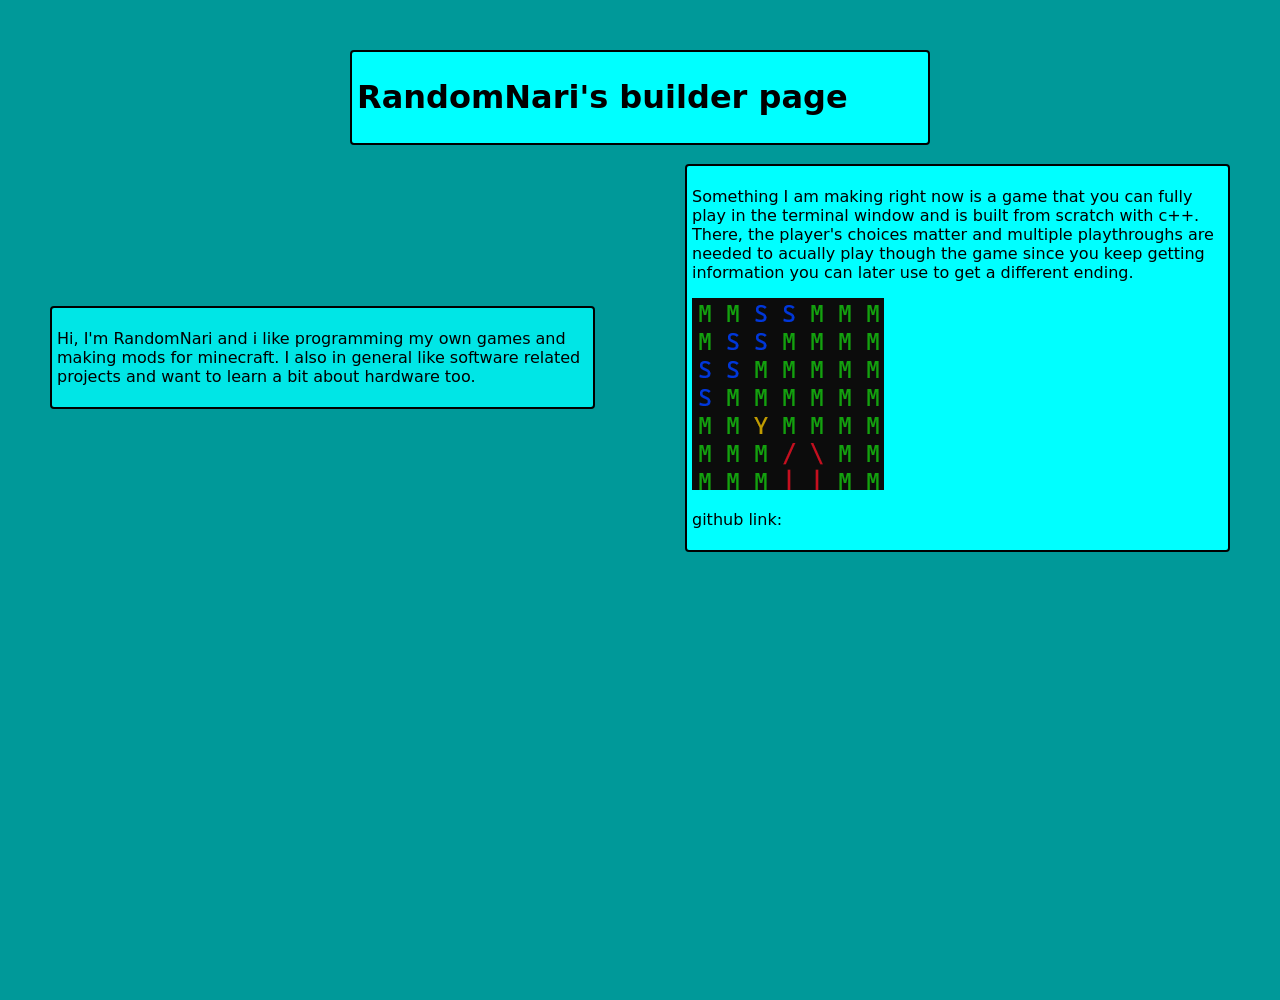
==== BuilderPage.html @ 483694c2 "added and changed the text and included a picture and link of one project I'm making right now, thou" ====
<!DOCTYPE html>
<html lang="en">
<head>
  <meta charset="utf-8">
  <meta name="viewport" content="width=device-width, initial-scale=1">
  <title>My Project</title>
  <style>
  body {
  margin: 50px;
  min-height: 100vh;
  display: flex;
  flex-direction: column;
  justify-content: top;
  align-items: top;
  font-family: system-ui, -apple-system, sans-serif;
  background:  #009999;
  color: black;
}


main {
  max-width: 600px;
  padding: 2px;
  background: #1c1a18;
  border-radius: 8px;
  border: 1px solid #332f2a;
}
.rl {
display: flex;
justify-content:space-between;
align-items: center;
width: 100%;
}
.l {
width: 45%;
background-color:#00e6e6;
border: 2px solid black;
border-radius:4px;
padding:5px;

}
.r{
width: 45%;
background-color:#00ffff;
border: 2px solid black;
border-radius:4px;
padding:5px;
}
.m{
background-color:#00ffff;
border: 2px solid black;
border-radius:4px;
padding:5px;
margin-left:300px;
margin-right:300px;
}
  </style>
</head>

<body>
<div class="m">
<h1> RandomNari's builder page </h1></div>
<br>
<div class="rl">
<div class="l">
  <p> Hi, I'm RandomNari and i like programming my own games and making mods for minecraft. I also in general like software related projects and want to learn a bit about hardware too.</p>
  </div>
  <div class="r">
  <p> Something I am making right now is a game that you can fully play in the terminal window and is built from scratch with c++. There, the player's choices matter and multiple playthroughs are needed to acually play though the game since you keep getting information you can later use to get a different ending. 
  </p>
  <img src="map.png" alt="map">
  <p> github link:<a href="github.com/RandomNari/new"></p>
  </div></div>
  
</body>
</html>
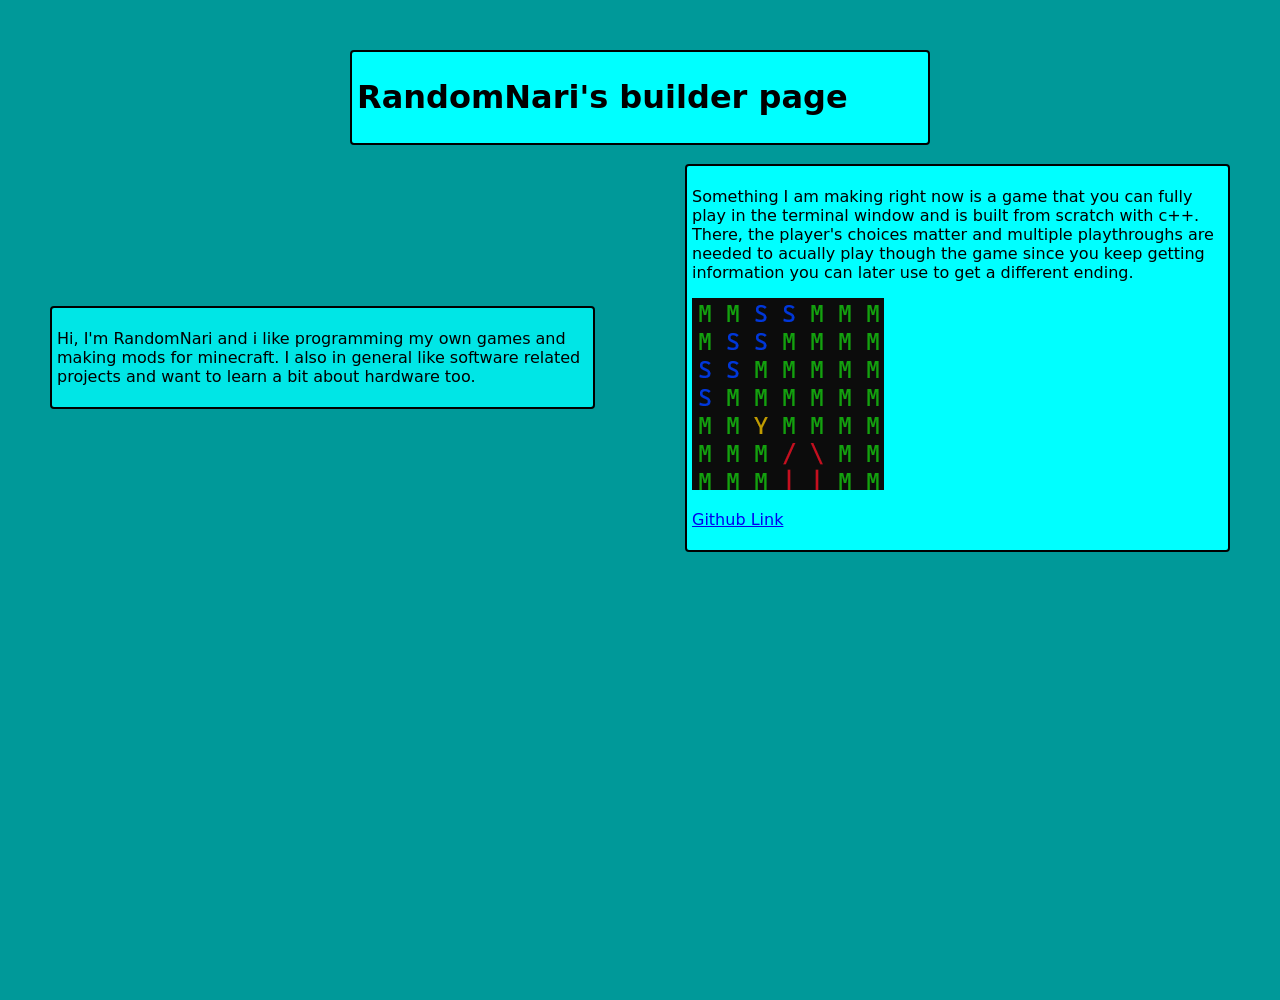
==== commit 71800878: "fixed the link" ====
--- a/BuilderPage.html
+++ b/BuilderPage.html
@@ -69,7 +69,7 @@
   <p> Something I am making right now is a game that you can fully play in the terminal window and is built from scratch with c++. There, the player's choices matter and multiple playthroughs are needed to acually play though the game since you keep getting information you can later use to get a different ending. 
   </p>
   <img src="map.png" alt="map">
-  <p> github link:<a href="github.com/RandomNari/new"></p>
+  <p> <a href="https://github.com/RandomNari/new">Github Link </a> </p>
   </div></div>
   
 </body>
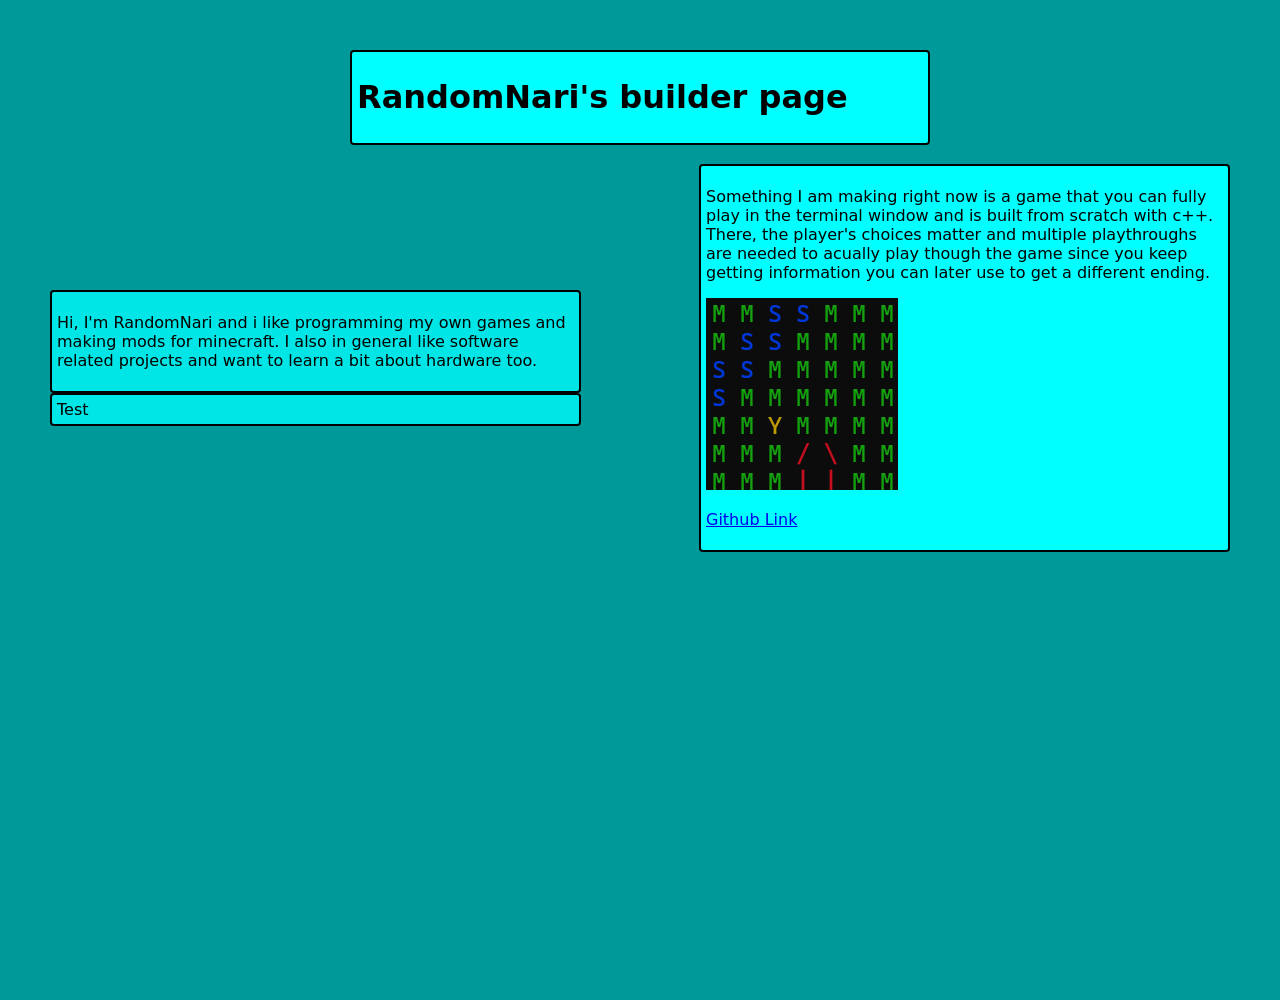
==== commit 061b0907: "added that in the left/right view you have colums so that i can put multipe projects/boxes on there " ====
--- a/BuilderPage.html
+++ b/BuilderPage.html
@@ -31,8 +31,13 @@
 align-items: center;
 width: 100%;
 }
+.c
+{
+width:45%;
+display: flex;
+flex-direction:column;
+}
 .l {
-width: 45%;
 background-color:#00e6e6;
 border: 2px solid black;
 border-radius:4px;
@@ -40,7 +45,6 @@
 
 }
 .r{
-width: 45%;
 background-color:#00ffff;
 border: 2px solid black;
 border-radius:4px;
@@ -62,15 +66,21 @@
 <h1> RandomNari's builder page </h1></div>
 <br>
 <div class="rl">
+<div class="c">
 <div class="l">
   <p> Hi, I'm RandomNari and i like programming my own games and making mods for minecraft. I also in general like software related projects and want to learn a bit about hardware too.</p>
   </div>
+  <div class="l">
+  Test
+  </div>
+  </div>
+  <div class="c">
   <div class="r">
   <p> Something I am making right now is a game that you can fully play in the terminal window and is built from scratch with c++. There, the player's choices matter and multiple playthroughs are needed to acually play though the game since you keep getting information you can later use to get a different ending. 
   </p>
   <img src="map.png" alt="map">
   <p> <a href="https://github.com/RandomNari/new">Github Link </a> </p>
-  </div></div>
+  </div></div></div>
   
 </body>
 </html>
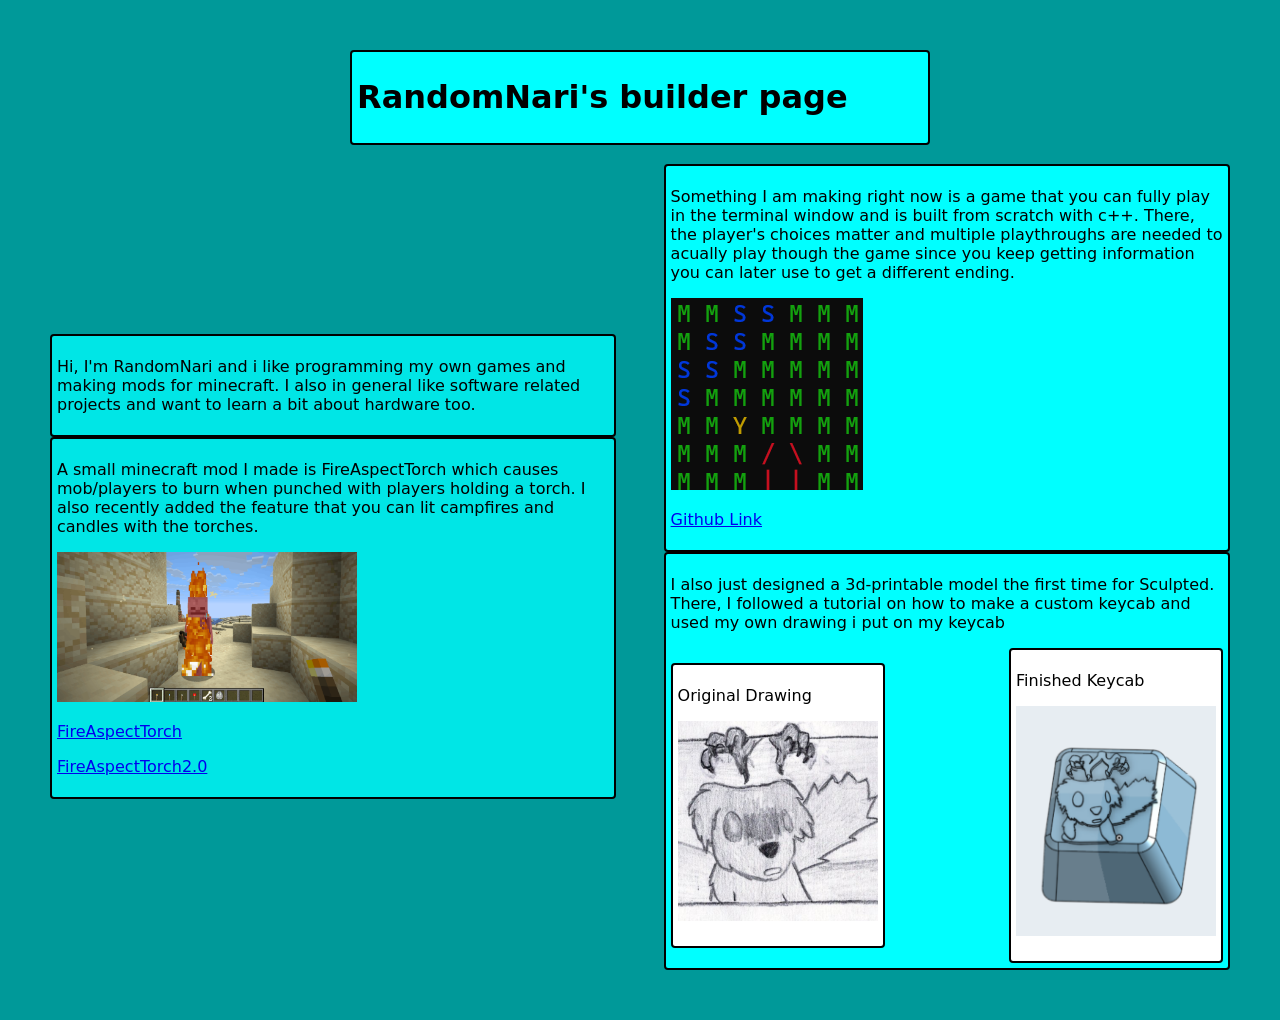
==== commit 942f4cc3: "added two moe project-pages" ====
--- a/BuilderPage.html
+++ b/BuilderPage.html
@@ -33,7 +33,7 @@
 }
 .c
 {
-width:45%;
+width:48%;
 display: flex;
 flex-direction:column;
 }
@@ -46,6 +46,12 @@
 }
 .r{
 background-color:#00ffff;
+border: 2px solid black;
+border-radius:4px;
+padding:5px;
+}
+.w{
+background-color:white;
 border: 2px solid black;
 border-radius:4px;
 padding:5px;
@@ -71,7 +77,12 @@
   <p> Hi, I'm RandomNari and i like programming my own games and making mods for minecraft. I also in general like software related projects and want to learn a bit about hardware too.</p>
   </div>
   <div class="l">
-  Test
+  <p>
+  A small minecraft mod I made is FireAspectTorch which causes mob/players to burn when punched with players holding a torch. I also recently added the feature that you can lit campfires and candles with the torches.
+  </p>
+  <img src="FireAspectTorch.png" alt="FireAspectTorch"width="300" height="150">
+  <p><a href="https://github.com/RandomNari/fire_aspect_torch">FireAspectTorch</a></p>
+  <p><a href="https://github.com/RandomNari/FireAspectTorch2.0">FireAspectTorch2.0</a></p>
   </div>
   </div>
   <div class="c">
@@ -80,7 +91,21 @@
   </p>
   <img src="map.png" alt="map">
   <p> <a href="https://github.com/RandomNari/new">Github Link </a> </p>
-  </div></div></div>
+  </div>
+  <div class="r">
+  <p>I also just designed a 3d-printable model the first time for Sculpted. There, I followed a tutorial on how to make a custom keycab and used my own drawing i put on my keycab</p>
+  <div class="rl">
+  <div class="w">
+  <p>Original Drawing</p>
+  <p><img src="original.jpeg" alt="original"width="200"height="200"></p>
+  </div>
+  <div class="w">
+  <p>Finished Keycab </p>
+  <p><img src="keycap.png" alt="keycap"width="200"height="230"></p>
+  </div>
+  </div>
+  </div>
+  </div></div>
   
 </body>
 </html>
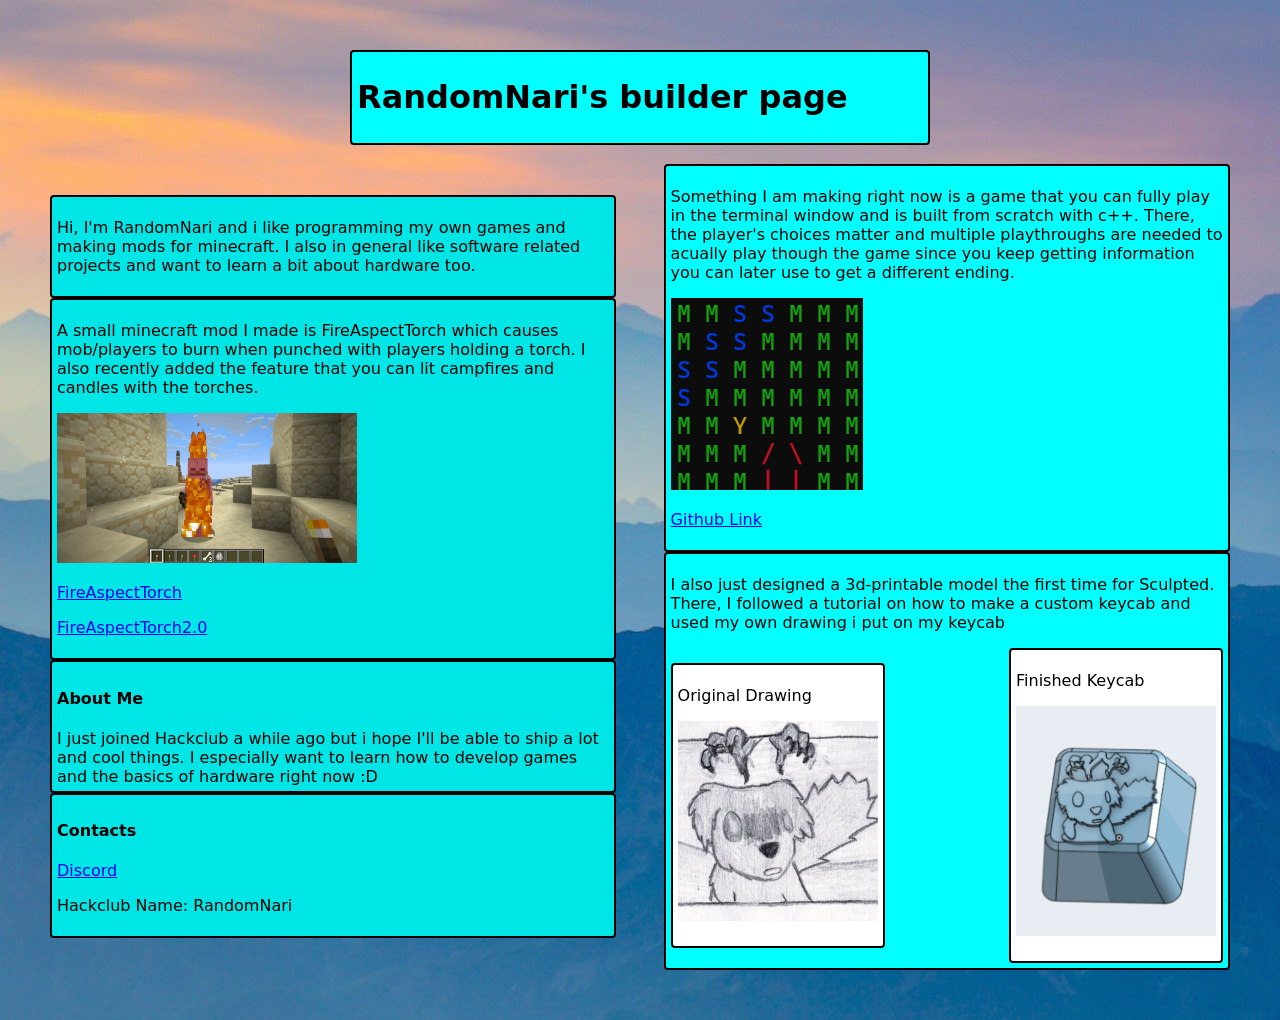
==== commit a8fdf3bb: "added an About Me and Contacts box and changed the general background to a license free image i foun" ====
--- a/BuilderPage.html
+++ b/BuilderPage.html
@@ -13,7 +13,7 @@
   justify-content: top;
   align-items: top;
   font-family: system-ui, -apple-system, sans-serif;
-  background:  #009999;
+  background-image: url('c.jpg');
   color: black;
 }
 
@@ -84,6 +84,17 @@
   <p><a href="https://github.com/RandomNari/fire_aspect_torch">FireAspectTorch</a></p>
   <p><a href="https://github.com/RandomNari/FireAspectTorch2.0">FireAspectTorch2.0</a></p>
   </div>
+  <div>
+  <div class="l">
+  <h4><p>About Me</h4></p>
+  I just joined Hackclub a while ago but i hope I'll be able to ship a lot and cool things. I especially want to learn how to develop games and the basics of hardware right now :D
+  </div>
+  <div class="l">
+  <h4><p>Contacts</h4></p>
+  <p><a href="https://discordapp.com/users/1504840177858646067">Discord</a></p>
+  <p> Hackclub Name: RandomNari</p>
+  </div>
+  </div>
   </div>
   <div class="c">
   <div class="r">
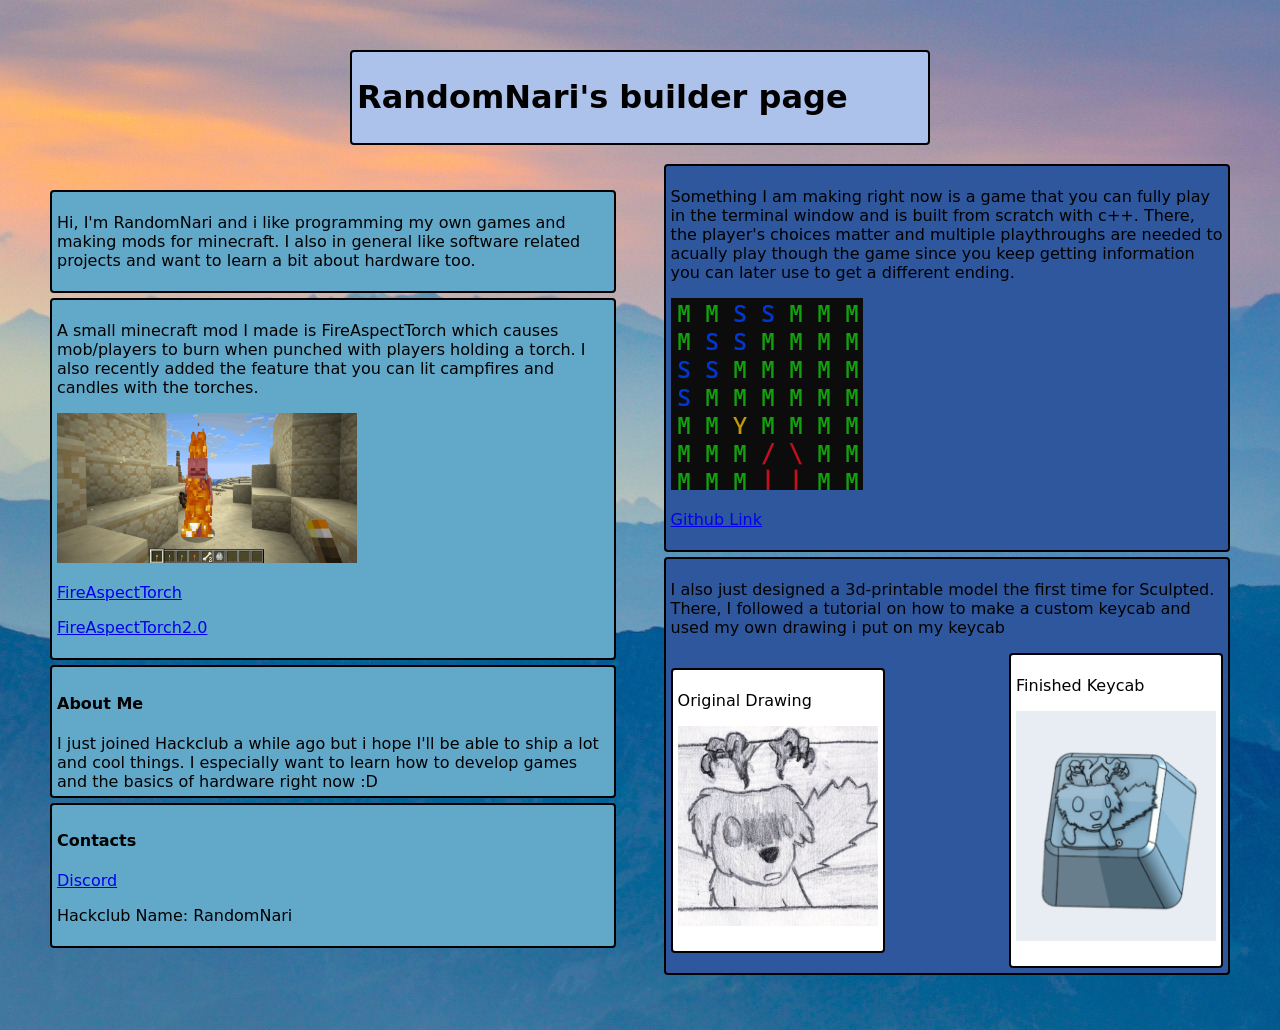
==== commit d34ad57d: "it took me a while to find colors for the title/right column/left color that match the background pi" ====
--- a/BuilderPage.html
+++ b/BuilderPage.html
@@ -38,17 +38,18 @@
 flex-direction:column;
 }
 .l {
-background-color:#00e6e6;
+background-color:#61A8C9;
 border: 2px solid black;
 border-radius:4px;
 padding:5px;
-
+margin-bottom:5px;
 }
 .r{
-background-color:#00ffff;
+background-color:#2E579D;
 border: 2px solid black;
 border-radius:4px;
 padding:5px;
+margin-bottom:5px;
 }
 .w{
 background-color:white;
@@ -57,7 +58,7 @@
 padding:5px;
 }
 .m{
-background-color:#00ffff;
+background-color:#adc2eb;
 border: 2px solid black;
 border-radius:4px;
 padding:5px;
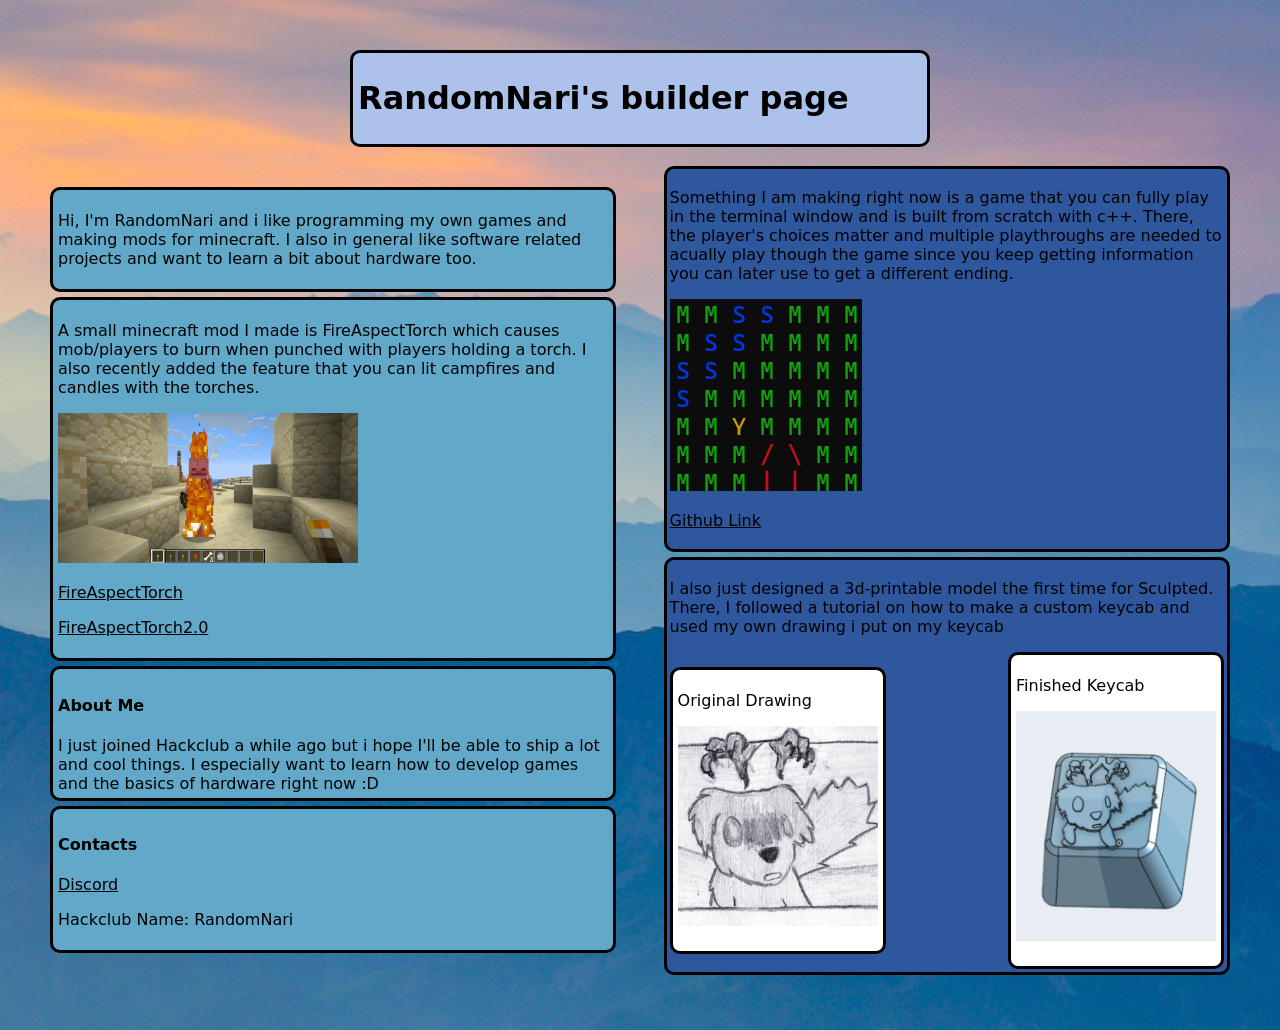
==== commit fb3c5d7c: "made the borders thicker and changed the colors of the links, when you now hover over them you have " ====
--- a/BuilderPage.html
+++ b/BuilderPage.html
@@ -17,6 +17,15 @@
   color: black;
 }
 
+a:link {
+color:black;
+}
+a:visited {
+color:black;
+}
+a:hover {
+color:#E9BB59;
+}
 
 main {
   max-width: 600px;
@@ -39,28 +48,28 @@
 }
 .l {
 background-color:#61A8C9;
-border: 2px solid black;
-border-radius:4px;
+border: 3px solid black;
+border-radius:10px;
 padding:5px;
 margin-bottom:5px;
 }
 .r{
 background-color:#2E579D;
-border: 2px solid black;
-border-radius:4px;
-padding:5px;
+border: 3px solid black;
+border-radius:10px;
+padding:3px;
 margin-bottom:5px;
 }
 .w{
 background-color:white;
-border: 2px solid black;
-border-radius:4px;
+border: 3px solid black;
+border-radius:10px;
 padding:5px;
 }
 .m{
 background-color:#adc2eb;
-border: 2px solid black;
-border-radius:4px;
+border: 3px solid black;
+border-radius:10px;
 padding:5px;
 margin-left:300px;
 margin-right:300px;
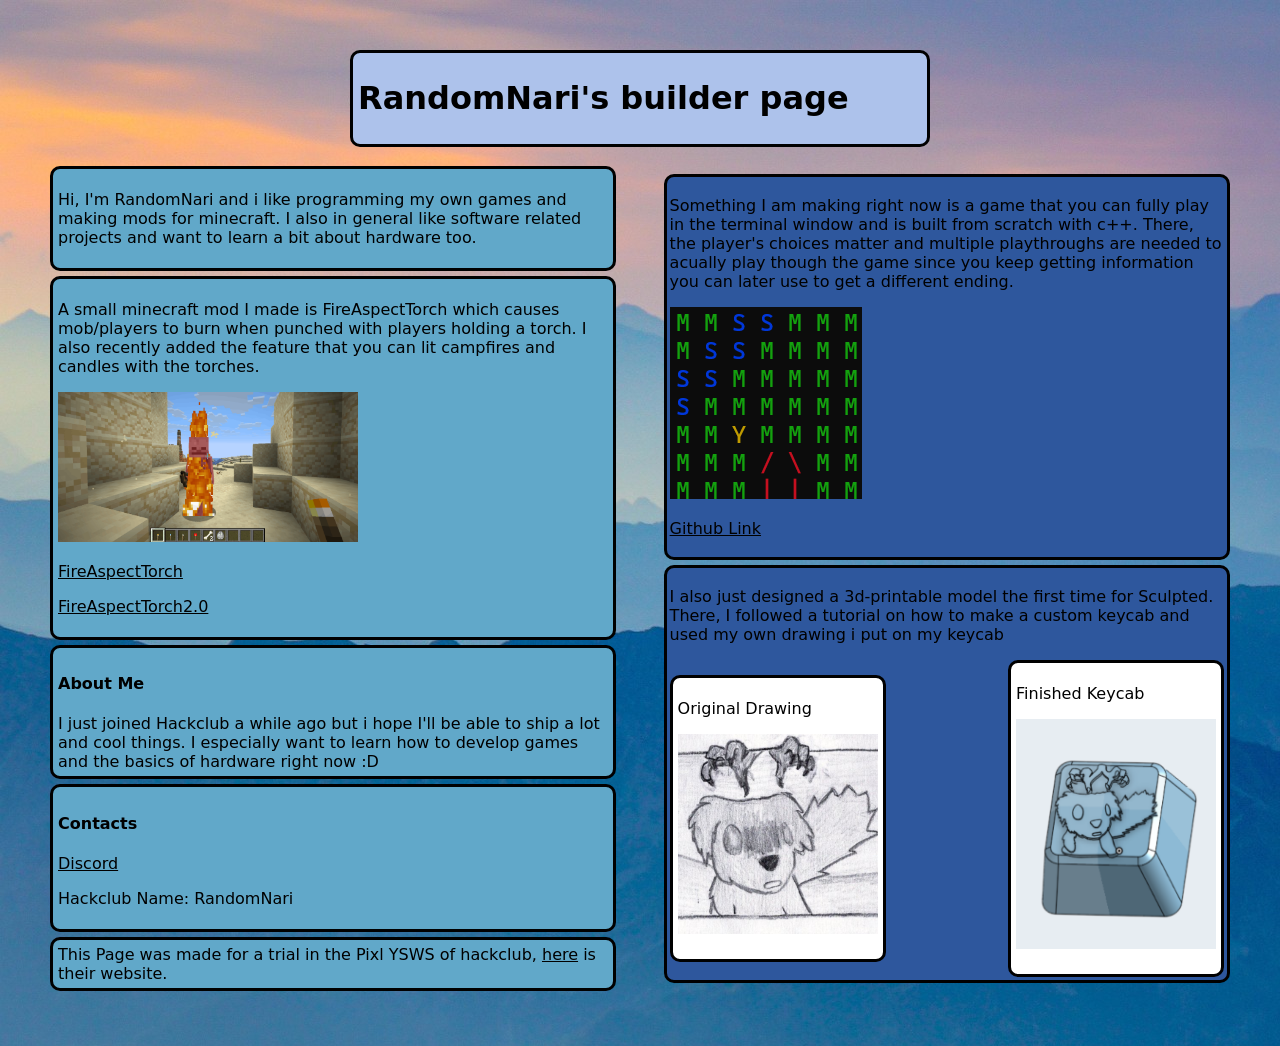
==== commit 35631662: "made the actual Readme now" ====
--- a/BuilderPage.html
+++ b/BuilderPage.html
@@ -104,6 +104,10 @@
   <p><a href="https://discordapp.com/users/1504840177858646067">Discord</a></p>
   <p> Hackclub Name: RandomNari</p>
   </div>
+  <div class="l">
+  This Page was made for a trial in the Pixl YSWS of hackclub, 
+  <a href="https://pixl.hackclub.com/">here</a> is their website.
+  </div>
   </div>
   </div>
   <div class="c">
